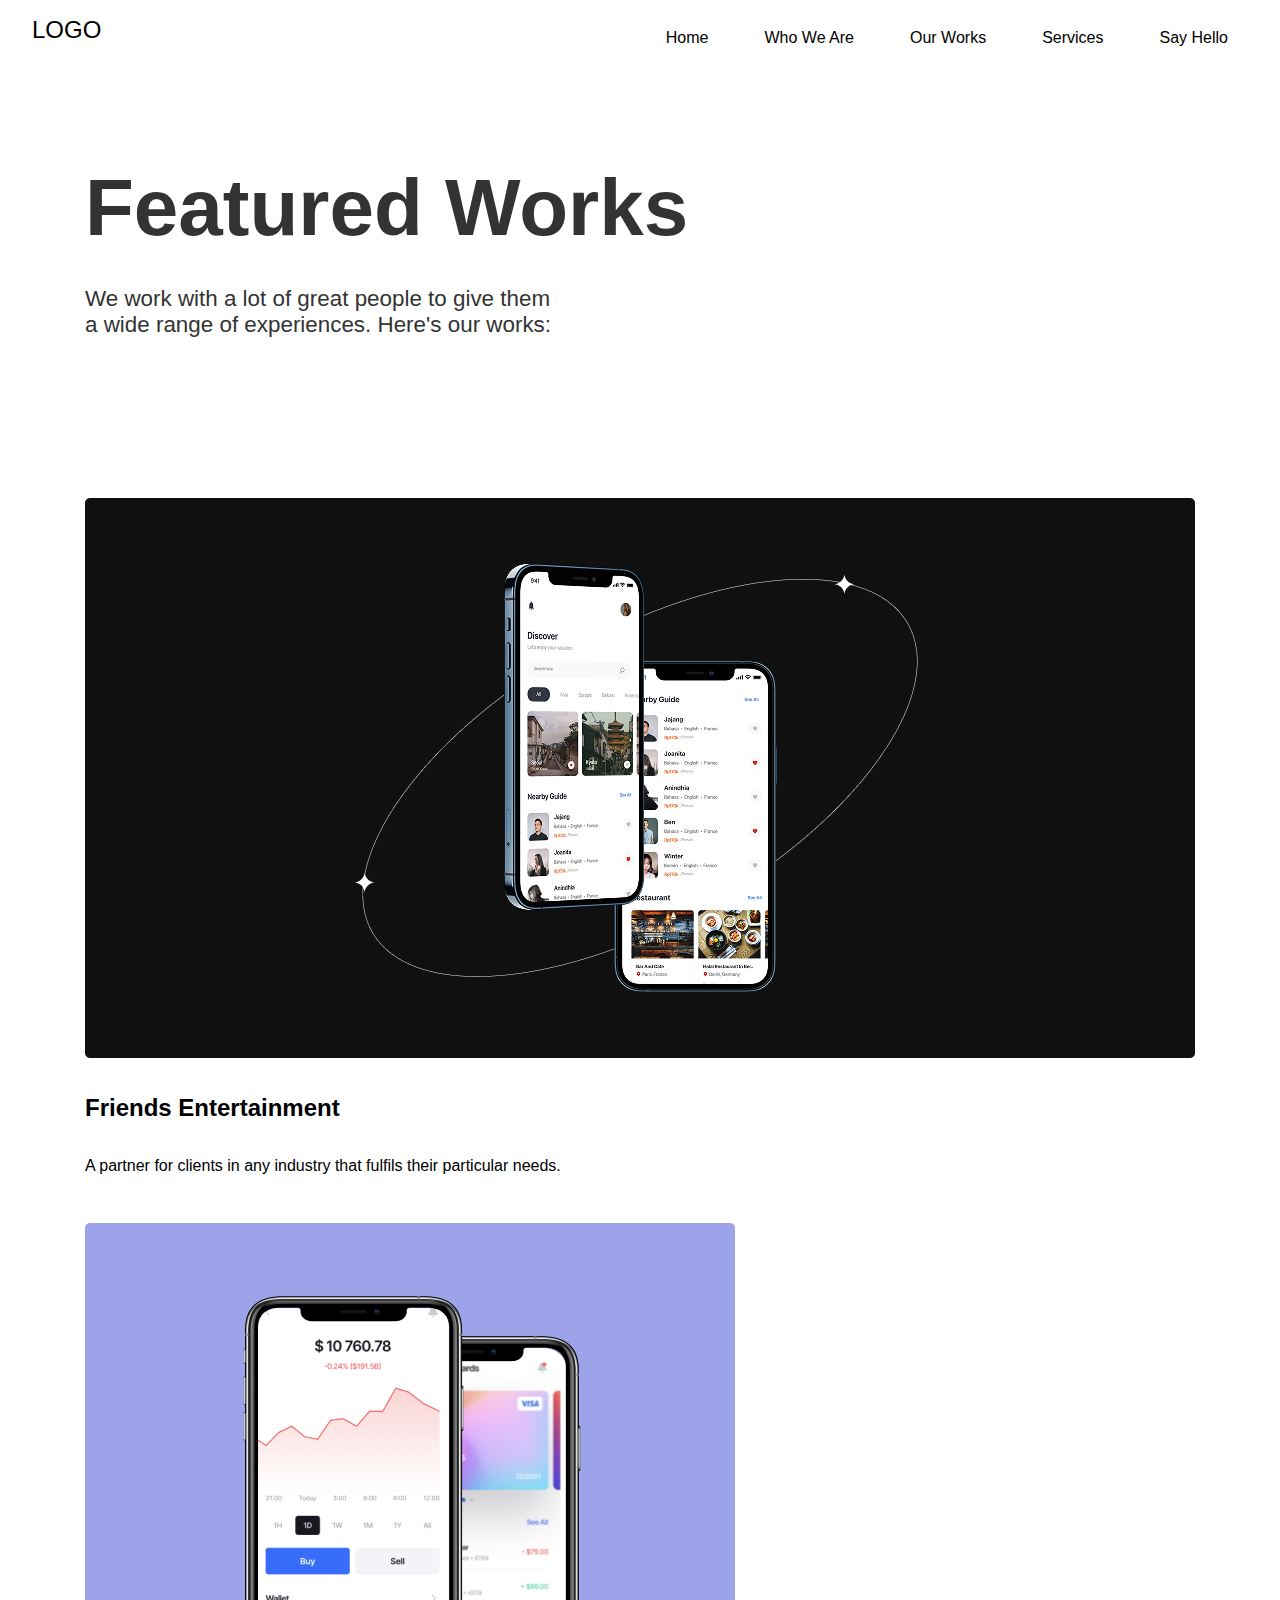
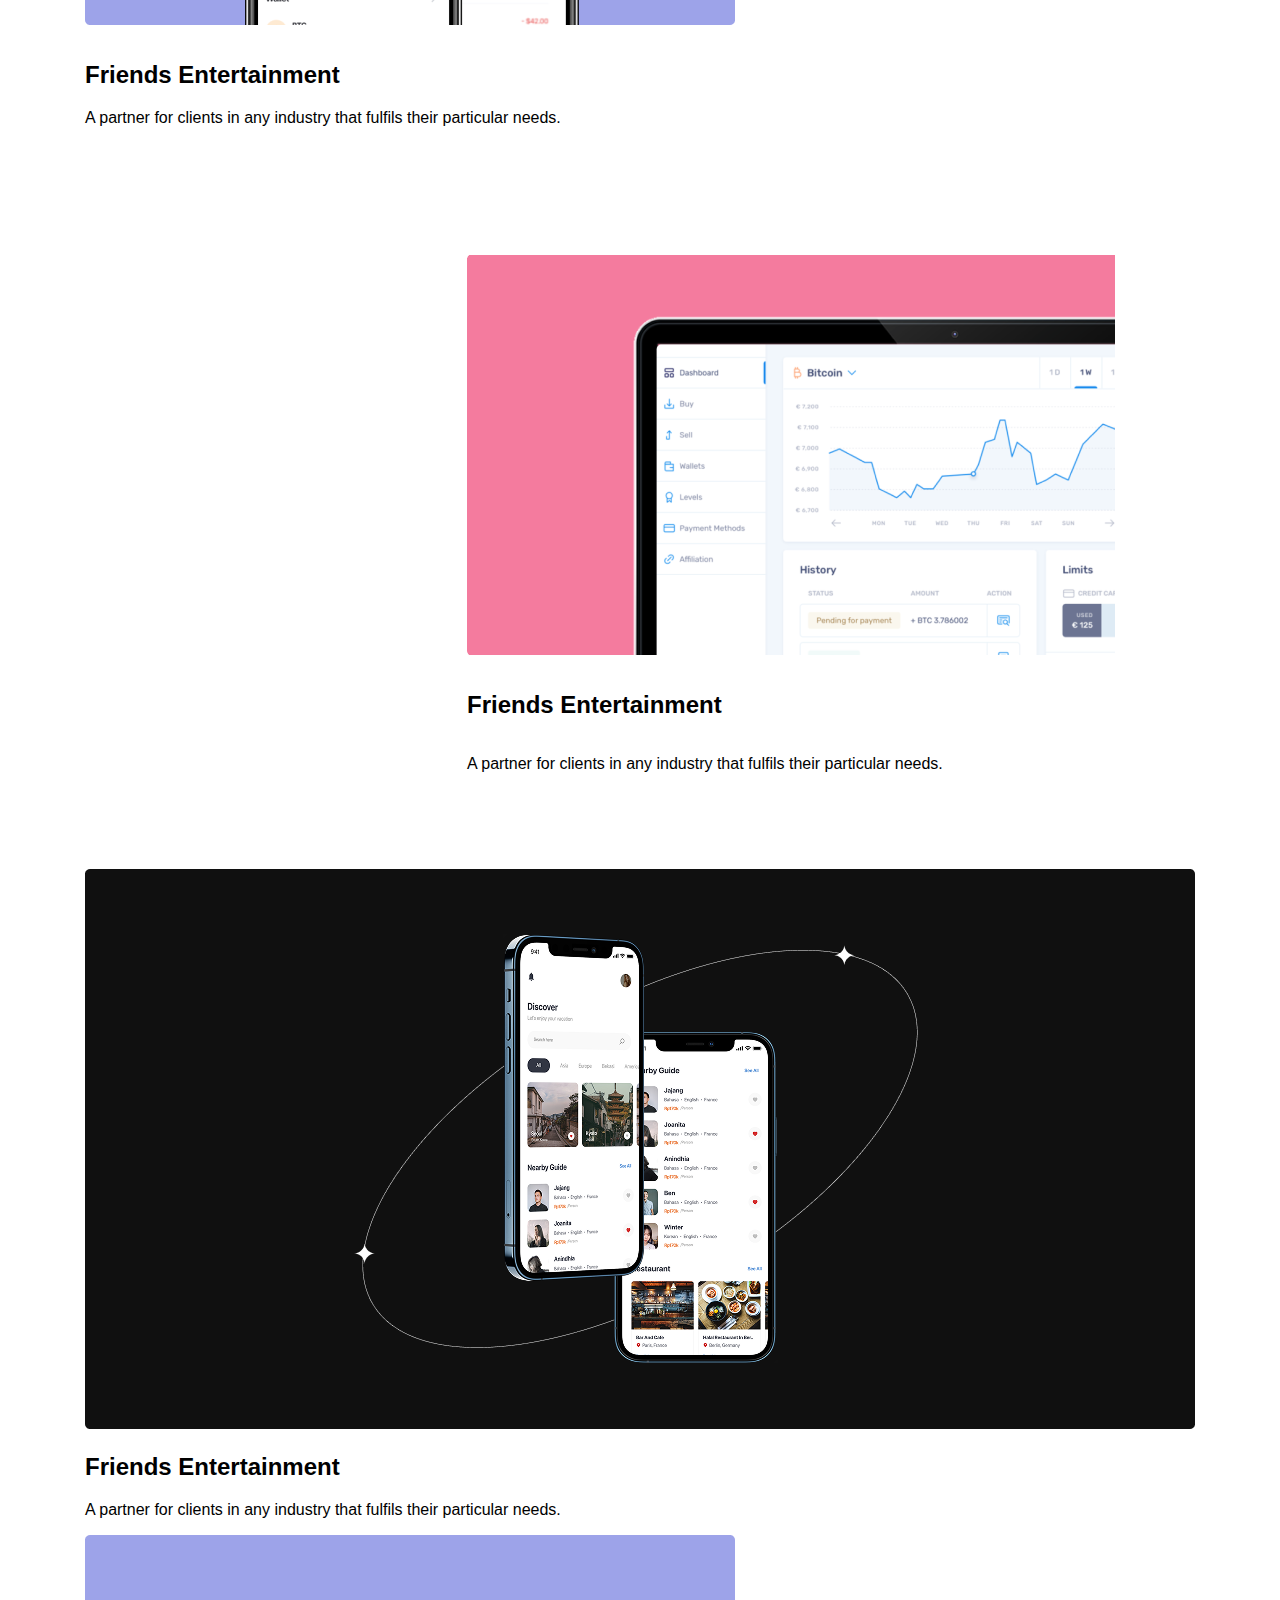
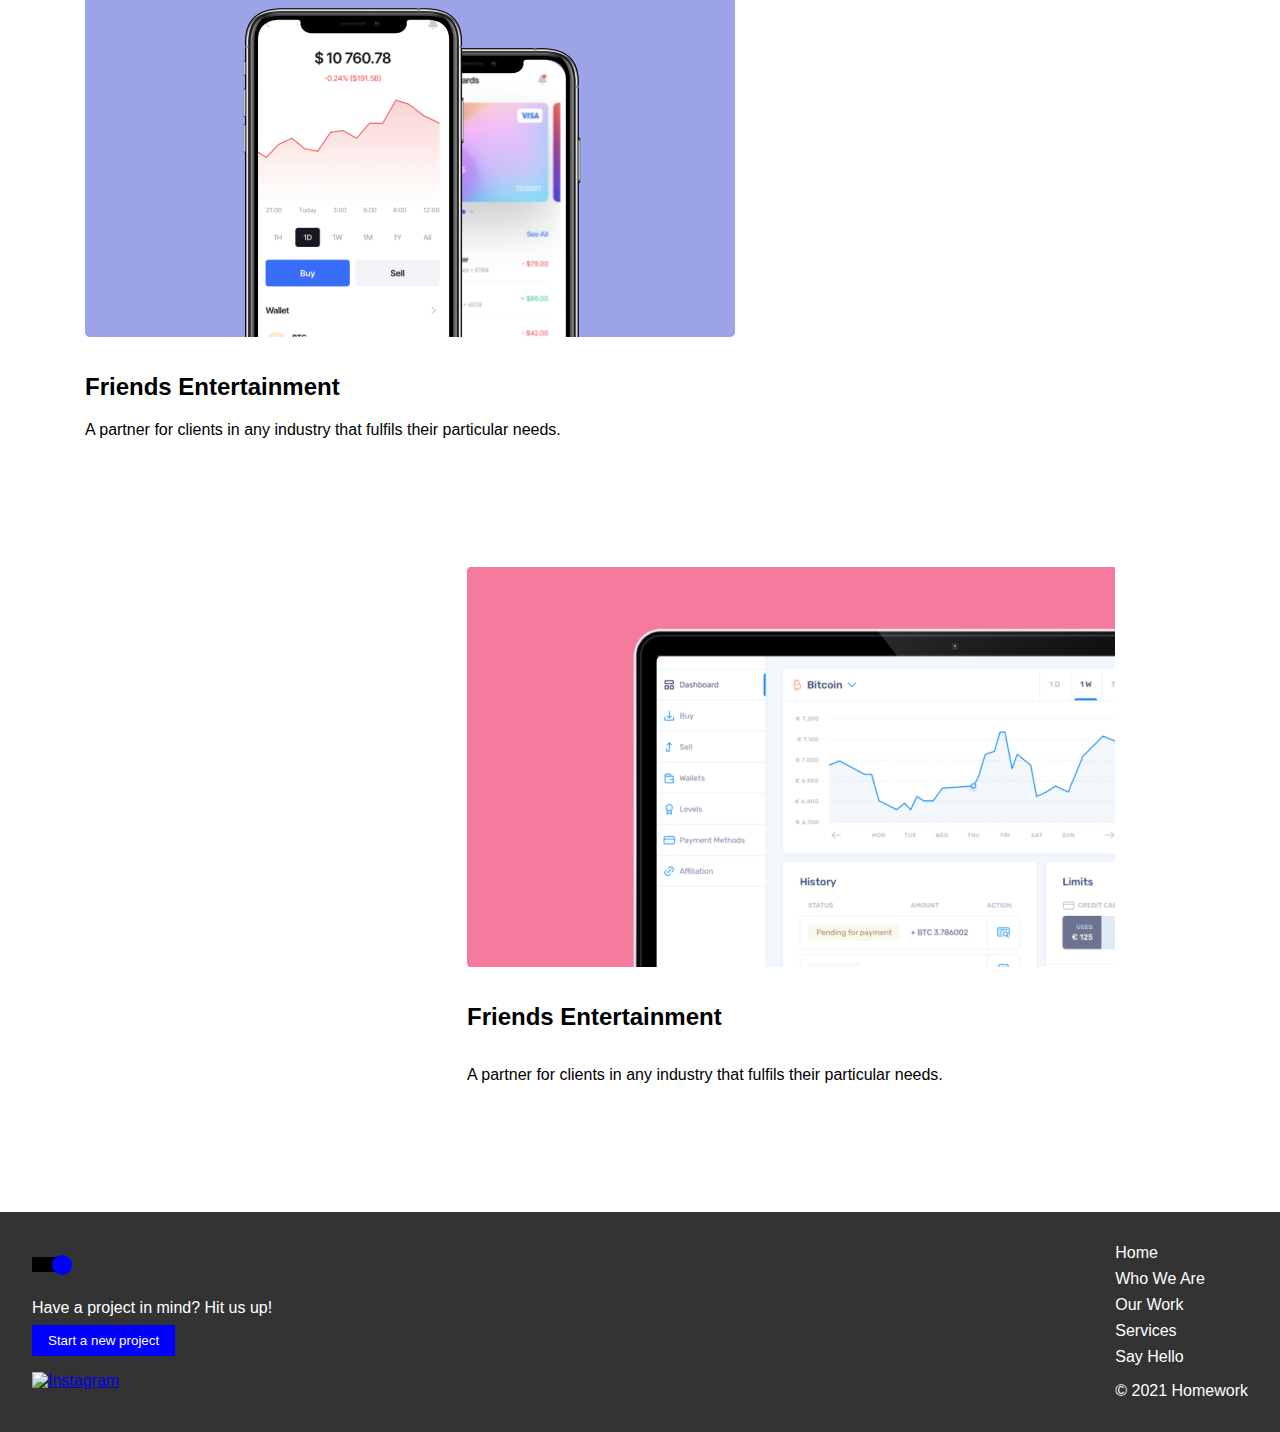
==== first.html @ b74a4b09 "first commit" ====
<!DOCTYPE html>
<html lang="en">
<head>
    <meta charset="UTF-8">
    <meta name="viewport" content="width=device-width, initial-scale=1.0">
    <title>Featured Works</title>
    <link rel="stylesheet" href="styles.css">
</head>
<body>
    <header>
        <div class="logo">LOGO</div>
        <nav>
            <ul>
                <li><a href="#">Home</a></li>
                <li><a href="#">Who We Are</a></li>
                <li><a href="#">Our Works</a></li>
                <li><a href="#">Services</a></li>
                <li><a href="#">Say Hello</a></li>
            </ul>
        </nav>
    </header>
    <main>
        <div class="wraper">
        <section class="featured-works">
            <h1>Featured Works</h1>
            <p class="top-p">We work with a lot of great people to give them a wide range of experiences. Here's our works:</p>
            <div class="work-item1">
                <img src="Group 12605.png" alt="App Interface">
                <div class="work-description">
                    <h2>Friends Entertainment</h2>
                    <p>A partner for clients in any industry that fulfils their particular needs.</p>
                </div>
            </div>
            <div class="work-item2">
                <img src="Group 19.png" alt="App Interface">
                <div class="work-description">
                    <h2>Friends Entertainment</h2>
                    <p>A partner for clients in any industry that fulfils their particular needs.</p>
                </div>
            </div>
            <div class="work-item3">
                <img src="group2233.png" alt="App Interface">
                <div class="work-description">
                    <h2>Friends Entertainment</h2>
                    <p>A partner for clients in any industry that fulfils their particular needs.</p>
                </div>
                
            </div>
            <div class="work-item4">
                <img src="Group 12605.png" alt="App Interface">
                <div class="work-description">
                    <h2>Friends Entertainment</h2>
                    <p>A partner for clients in any industry that fulfils their particular needs.</p>
                </div>
            </div>
        <div class="work-item2">
                <img src="Group 19.png" alt="App Interface">
                <div class="work-description">
                    <h2>Friends Entertainment</h2>
                    <p>A partner for clients in any industry that fulfils their particular needs.</p>
                </div>
            </div>
            <div class="work-item3">
                <img src="group2233.png" alt="App Interface">
                <div class="work-description">
                    <h2>Friends Entertainment</h2>
                    <p>A partner for clients in any industry that fulfils their particular needs.</p>
                </div>
                
            </div>
       </div>
    </main>
    <footer>
        <div class="footer-left">
            <div class="logo">
                <div class="black-rectangle"></div>
                <div class="blue-circle"></div>
            </div>
            <p>Have a project in mind? Hit us up!</p>
            <button>Start a new project</button>
            <a href="#"><img src="instagram-icon.png" alt="Instagram"></a>
        </div>
        <div class="footer-right">
            <ul>
                <li><a href="#">Home</a></li>
                <li><a href="#">Who We Are</a></li>
                <li><a href="#">Our Work</a></li>
                <li><a href="#">Services</a></li>
                <li><a href="#">Say Hello</a></li>
            </ul>
            <p>© 2021 Homework</p>
        </div>
    </footer>
</body>
</html>
---- styles.css ----
body {
    font-family: Arial, sans-serif;
    margin: 0;
    padding: 0;
}

header {

    display: flex;
    justify-content: space-between;
    align-items: center;
    padding: 1rem 2rem;
    border:#000;
    
}

.logo {
    font-size: 1.5rem;
}

.wraper{
    display: flex;
    flex-direction: column;
    align-content: center;
    flex-wrap: wrap;
}

nav ul {
    list-style-type: none;
    margin: 0;
    padding: 0;
    display: flex;
    gap: 1rem;

}

nav a {
    color: #000;
    padding: 20px;
    text-decoration: none;
}

main {
    padding: 2rem;

}

.featured-works h1 {
    
    font-size: 5rem;
    
    margin-bottom: 1rem;
    color: #333;
   
}

.top-p {
    max-width: 30rem;
    
    font-size: 1.4rem;
    
    margin-bottom: 10rem;
    margin-top: 2rem;
    color: #333;
}

.work-item1 {
   display: flex;
    gap: 1rem;
    margin-bottom: 2rem;
    flex-direction: column;
    align-content: center;
    flex-wrap: wrap;
}

.work-item1 div{
    display: flex;
    align-items: flex-start;
    flex-direction: column;
}

.work-item1 img {
 
}
.work-description1 {
    display: flex;

}

h2 {
    display: flex;
    font-size: 1.5rem;
    align-items: flex-start;
}

.work-description p {
    display: flex;
    align-items: flex-start;
    font-size: 1rem;
}
.work-item2 {
    display: flex;
     gap: 1rem;
     margin-bottom: 2rem;
     flex-direction: column;
     align-items: flex-start;
     flex-wrap: wrap;
 }

 .work-item3 {
    display: flex;
    float:right;
     gap: 1rem;
     margin-bottom: 2rem;
     flex-direction: column;
     margin: 5rem;
     flex-wrap: wrap;
 }

 .work-item3 div{
    
    display: flex;
    align-items: flex-start;
    flex-direction: column;
}

.work-item1 {
    display: flex;
     gap: 1rem;
     margin-bottom: 2rem;
     flex-direction: column;
     align-content: center;
     flex-wrap: wrap;
     clear: both;
 }

 footer {
    background-color: #333;
    color: #fff;
    display: flex;
    justify-content: space-between;
    align-items: center;
    padding: 2rem;
}

.footer-left, .footer-right {
    display: flex;
    flex-direction: column;
    align-items: flex-start;
}

.logo {
    display: flex;
    align-items: center;
    margin-bottom: 1rem;
}

.black-rectangle {
    width: 30px;
    height: 15px;
    background-color: #000;
}

.blue-circle {
    width: 20px;
    height: 20px;
    background-color: #00f;
    border-radius: 50%;
    margin-left: -10px;
}

.footer-left p {
    margin: 0.5rem 0;
}

button {
    background-color: #00f;
    color: #fff;
    border: none;
    padding: 0.5rem 1rem;
    cursor: pointer;
    margin-bottom: 1rem;
}

.footer-left a img {
    width: 20px;
    height: 20px;
}

.footer-right ul {
    list-style: none;
    padding: 0;
    margin: 0 0 1rem 0;
    display: flex;
    flex-direction: column;
    gap: 0.5rem;
}

.footer-right a {
    color: #fff;
    text-decoration: none;
}

.footer-right p {
    margin: 0;
}
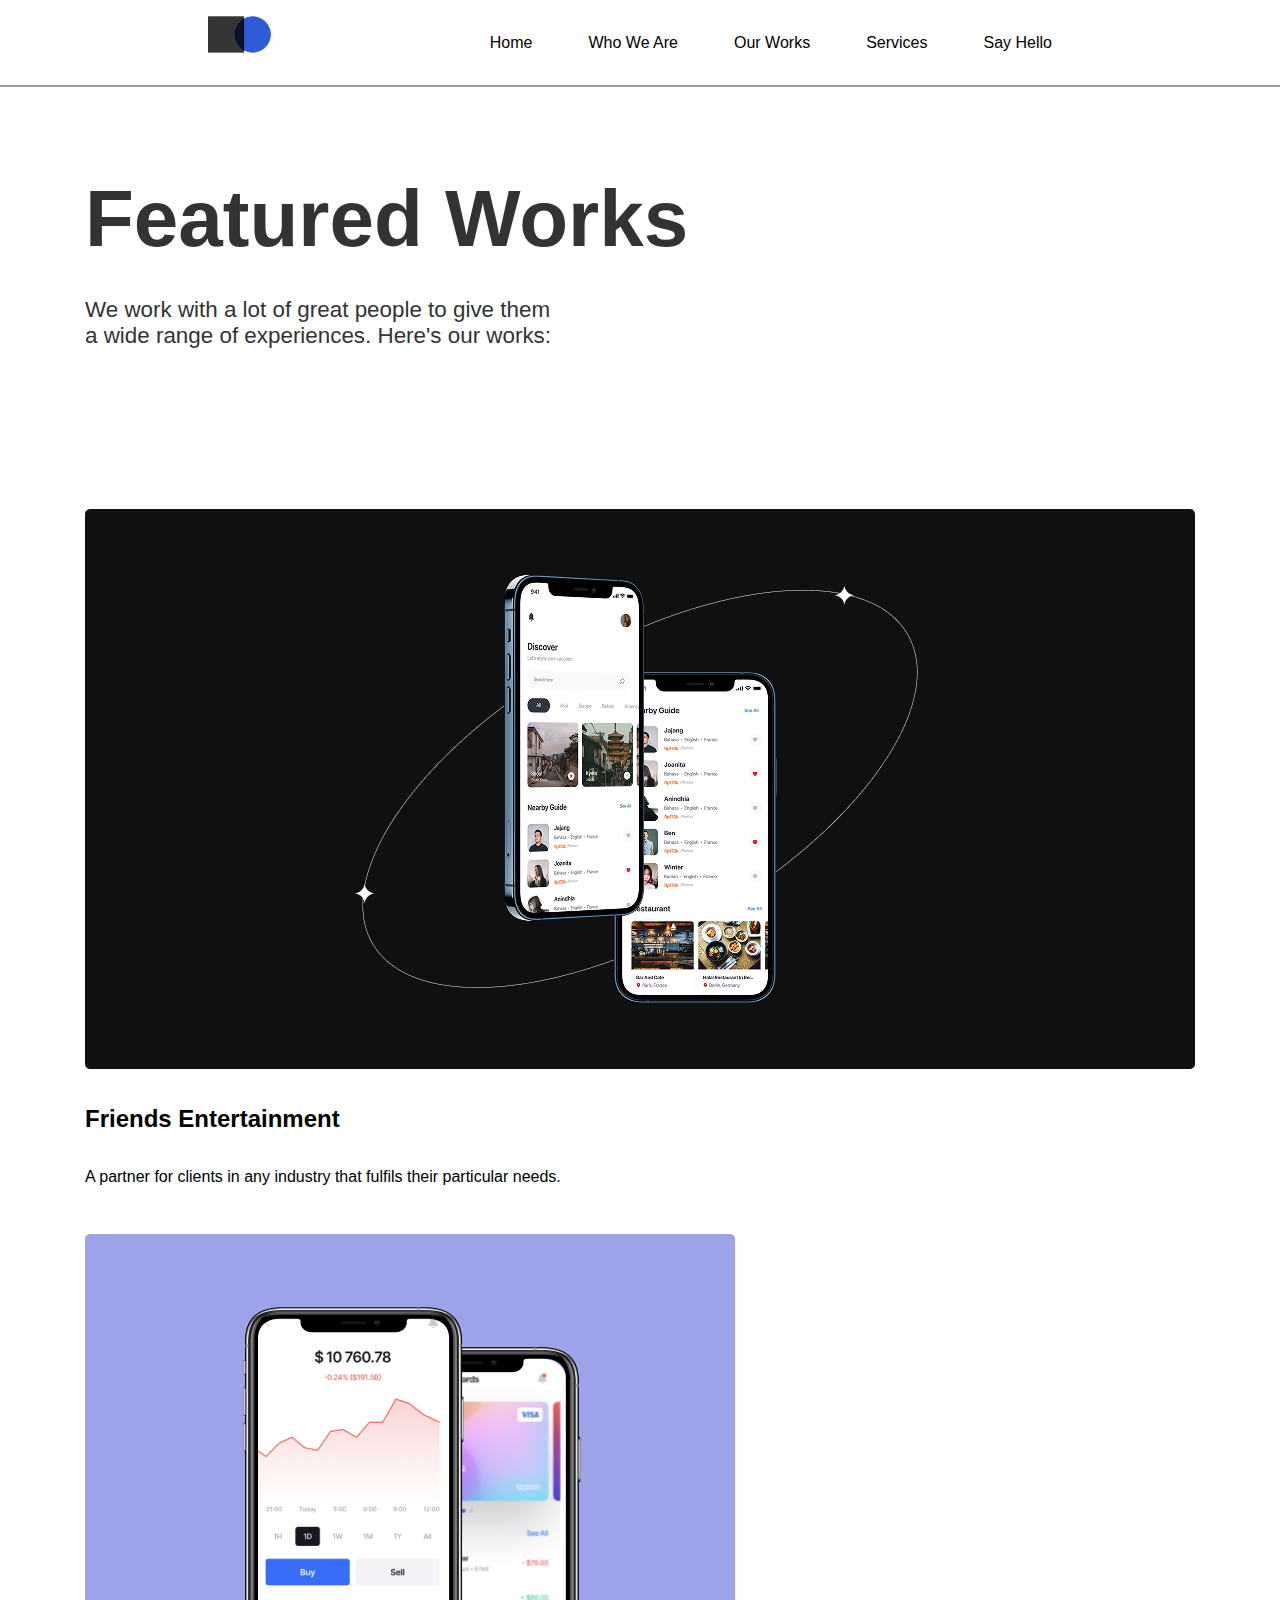
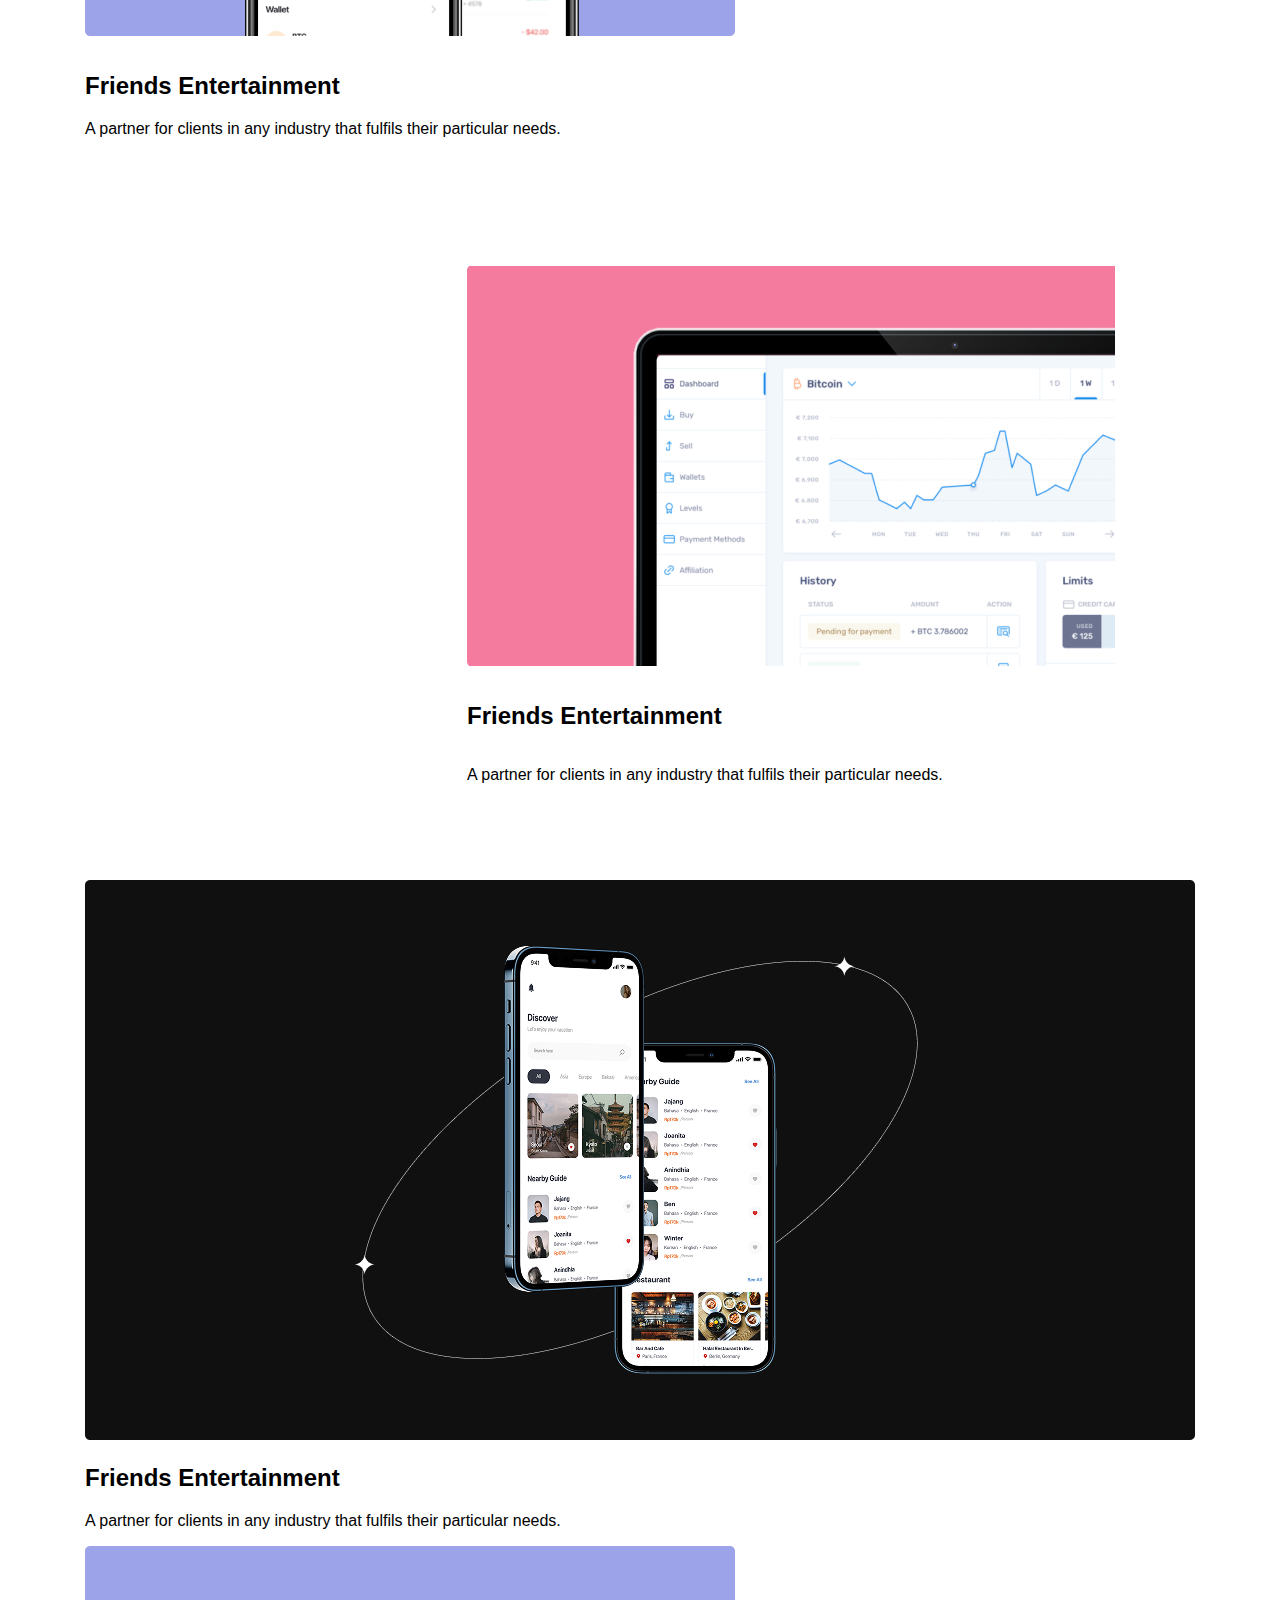
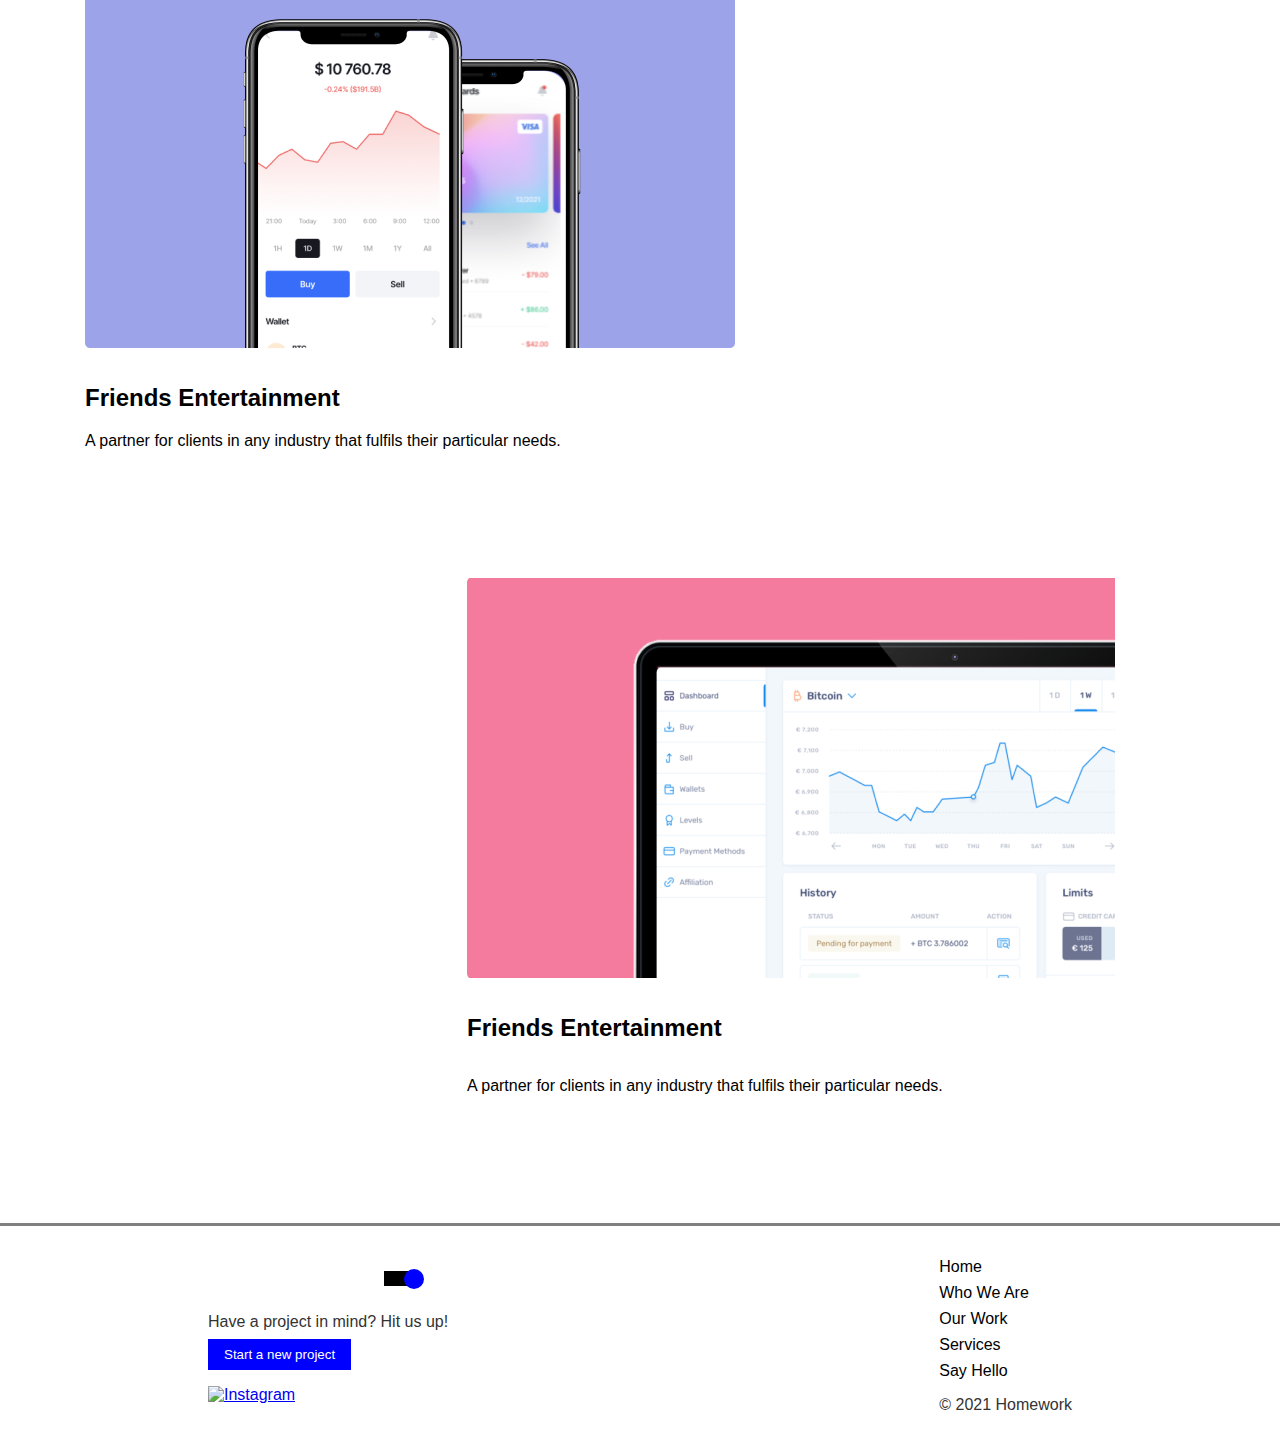
==== commit 0ee2092f: "header and footer" ====
--- a/first.html
+++ b/first.html
@@ -7,8 +7,11 @@
     <link rel="stylesheet" href="styles.css">
 </head>
 <body>
+ 
     <header>
-        <div class="logo">LOGO</div>
+        <div class="logo">
+            <img src="homeworklogo 1.png" alt="App Interface">
+        </div>
         <nav>
             <ul>
                 <li><a href="#">Home</a></li>
@@ -68,7 +71,7 @@
                 </div>
                 
             </div>
-       </div>
+        </div>
     </main>
     <footer>
         <div class="footer-left">
@@ -90,6 +93,7 @@
             </ul>
             <p>© 2021 Homework</p>
         </div>
+   
     </footer>
 </body>
 </html>
--- a/styles.css
+++ b/styles.css
@@ -11,12 +11,17 @@
     justify-content: space-between;
     align-items: center;
     padding: 1rem 2rem;
-    border:#000;
+    border-bottom: 2px solid rgb(153, 153, 153);
+    
+    
+    
     
 }
 
 .logo {
     font-size: 1.5rem;
+    margin-left: 11rem;
+    
 }
 
 .wraper{
@@ -32,6 +37,7 @@
     padding: 0;
     display: flex;
     gap: 1rem;
+    margin-right: 11rem;
 
 }
 
@@ -39,6 +45,7 @@
     color: #000;
     padding: 20px;
     text-decoration: none;
+
 }
 
 main {
@@ -68,7 +75,7 @@
 .work-item1 {
    display: flex;
     gap: 1rem;
-    margin-bottom: 2rem;
+    margin-bottom: 5rem;
     flex-direction: column;
     align-content: center;
     flex-wrap: wrap;
@@ -136,18 +143,28 @@
  }
 
  footer {
-    background-color: #333;
-    color: #fff;
+    border-top: 3px solid gray;
+    color: #333;
     display: flex;
     justify-content: space-between;
     align-items: center;
     padding: 2rem;
 }
 
-.footer-left, .footer-right {
-    display: flex;
-    flex-direction: column;
-    align-items: flex-start;
+.footer-left  {
+    display: flex;
+    flex-direction: column;
+    align-items: flex-start;
+    margin-left: 11rem;
+
+}
+
+.footer-right{
+    display: flex;
+    flex-direction: column;
+    align-items: flex-start;
+    margin-right: 11rem;
+
 }
 
 .logo {
@@ -198,7 +215,7 @@
 }
 
 .footer-right a {
-    color: #fff;
+    color: #000000;
     text-decoration: none;
 }
 
